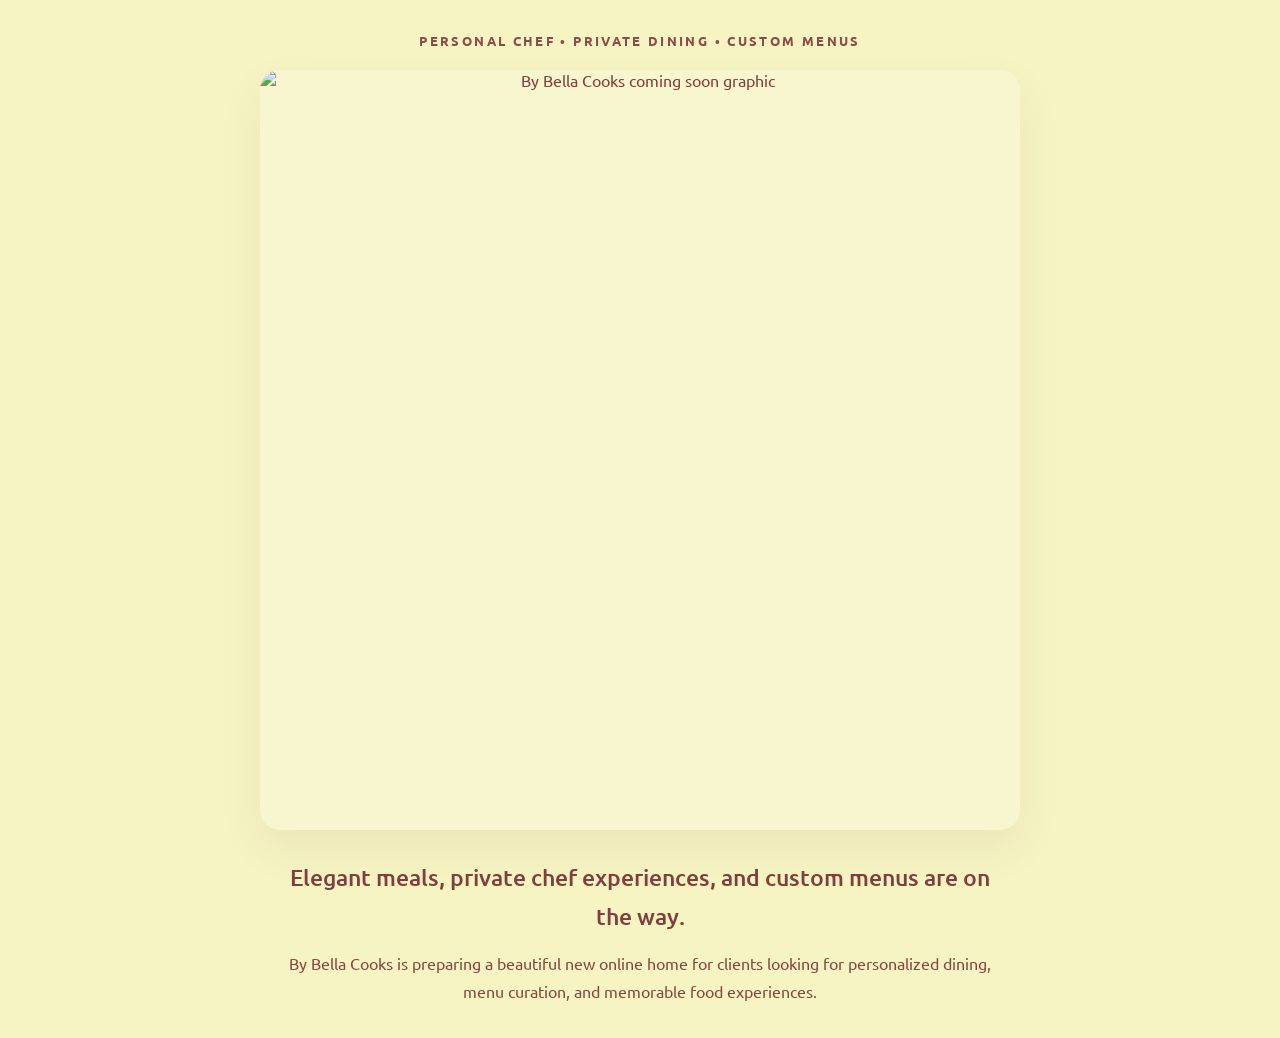
==== testing/index.html @ 1c9b0c50 "Create index.html" ====
<!DOCTYPE html>
<html lang="en">
<head>
  <meta charset="UTF-8">
  <meta http-equiv="X-UA-Compatible" content="IE=edge">
  <meta name="viewport" content="width=device-width, initial-scale=1.0">
  <title>By Bella Cooks | Personal Chef and Private Dining</title>
  <meta name="description" content="By Bella Cooks offers personal chef services, private dining, and beautifully prepared meals for a wide range of tastes and occasions.">
  <meta name="robots" content="index, follow, max-image-preview:large">
  <meta name="author" content="By Bella Cooks">
  <meta name="theme-color" content="#f6f4c3">
  <meta name="format-detection" content="telephone=no">

  <link rel="canonical" href="https://www.bybellacooks.com/">

  <link rel="icon" href="/favicon.ico" sizes="any">
  <link rel="icon" type="image/png" sizes="16x16" href="/favicon-16x16.png">
  <link rel="icon" type="image/png" sizes="32x32" href="/favicon-32x32.png">
  <link rel="apple-touch-icon" sizes="180x180" href="/apple-touch-icon.png">
  <link rel="manifest" href="/site.webmanifest">

  <meta property="og:locale" content="en_US">
  <meta property="og:type" content="website">
  <meta property="og:title" content="By Bella Cooks | Personal Chef and Private Dining">
  <meta property="og:description" content="Personal chef services, private dining, and thoughtfully prepared meals for intimate gatherings, events, and everyday luxury.">
  <meta property="og:url" content="https://www.bybellacooks.com/">
  <meta property="og:site_name" content="By Bella Cooks">
  <meta property="og:image" content="https://www.bybellacooks.com/bybellacooks_coming_soon.png">
  <meta property="og:image:alt" content="By Bella Cooks coming soon landing page">
  <meta property="og:image:width" content="1024">
  <meta property="og:image:height" content="1024">

  <meta name="twitter:card" content="summary_large_image">
  <meta name="twitter:title" content="By Bella Cooks | Personal Chef and Private Dining">
  <meta name="twitter:description" content="Personal chef services, private dining, and beautifully curated meals for a variety of tastes and occasions.">
  <meta name="twitter:image" content="https://www.bybellacooks.com/bybellacooks_coming_soon.png">
  <meta name="twitter:image:alt" content="By Bella Cooks coming soon landing page">

  <meta name="keywords" content="personal chef, private chef, chef services, meal prep, private dining, event catering, in-home chef, custom menus">

  <link rel="preconnect" href="https://fonts.googleapis.com">
  <link rel="preconnect" href="https://fonts.gstatic.com" crossorigin>
  <link href="https://fonts.googleapis.com/css2?family=Ubuntu:wght@400;500;700&display=swap" rel="stylesheet">

  <link rel="stylesheet" href="/assets/css/site.css">

  <script type="application/ld+json">
  {
    "@context": "https://schema.org",
    "@graph": [
      {
        "@type": "WebSite",
        "name": "By Bella Cooks",
        "url": "https://www.bybellacooks.com/",
        "description": "By Bella Cooks offers personal chef services, private dining, and thoughtfully prepared meals."
      },
      {
        "@type": "Person",
        "name": "Bella",
        "jobTitle": "Personal Chef",
        "brand": {
          "@type": "Brand",
          "name": "By Bella Cooks"
        },
        "worksFor": {
          "@type": "Organization",
          "name": "By Bella Cooks"
        },
        "description": "A personal chef specializing in a variety of cuisines, private dining experiences, and custom meal services.",
        "url": "https://www.bybellacooks.com/"
      }
    ]
  }
  </script>
</head>
<body>
  <a class="skip-link" href="#main">Skip to content</a>

  <main id="main" class="page">
    <section class="hero" aria-labelledby="hero-title">
      <div class="hero-inner">
        <p class="eyebrow">Personal Chef • Private Dining • Custom Menus</p>
        <h1 id="hero-title" class="visually-hidden">By Bella Cooks</h1>

        <div class="coming-soon-card">
          <img
            src="/bybellacooks_coming_soon.png"
            alt="By Bella Cooks coming soon graphic"
            width="1024"
            height="1024"
            loading="eager"
            fetchpriority="high"
          >
        </div>

        <div class="intro-copy">
          <p class="lead">
            Elegant meals, private chef experiences, and custom menus are on the way.
          </p>
          <p class="supporting-text">
            By Bella Cooks is preparing a beautiful new online home for clients looking for personalized dining, menu curation, and memorable food experiences.
          </p>
        </div>
      </div>
    </section>
  </main>

  <script src="/assets/js/site.js" defer></script>
</body>
</html>
---- assets/css/site.css ----
/* By Bella Cooks - site.css */

:root {
  --color-cream: #f6f4c3;
  --color-wine: #823d3d;
  --color-wine-soft: rgba(130, 61, 61, 0.12);
  --color-text: #823d3d;
  --font-primary: "Ubuntu", Arial, sans-serif;
  --font-script: "Safira March", "Brush Script MT", "Lucida Handwriting", cursive;
  --page-max: 1200px;
  --shadow-soft: 0 18px 40px rgba(130, 61, 61, 0.08);
  --transition-default: 180ms ease;
}

*,
*::before,
*::after {
  box-sizing: border-box;
}

html {
  scroll-behavior: smooth;
}

body {
  margin: 0;
  min-width: 320px;
  background: var(--color-cream);
  color: var(--color-text);
  font-family: var(--font-primary);
  text-rendering: optimizeLegibility;
  -webkit-font-smoothing: antialiased;
  -moz-osx-font-smoothing: grayscale;
}

img {
  display: block;
  max-width: 100%;
  height: auto;
}

a {
  color: inherit;
}

.skip-link {
  position: absolute;
  left: 1rem;
  top: -3rem;
  z-index: 999;
  padding: 0.75rem 1rem;
  background: var(--color-wine);
  color: var(--color-cream);
  border-radius: 0.5rem;
  text-decoration: none;
  transition: top var(--transition-default);
}

.skip-link:focus {
  top: 1rem;
}

.page {
  min-height: 100vh;
  display: grid;
  place-items: center;
  padding: 2rem 1.25rem;
}

.hero {
  width: 100%;
}

.hero-inner {
  width: min(100%, var(--page-max));
  margin: 0 auto;
  text-align: center;
}

.eyebrow {
  margin: 0 0 1.25rem;
  font-size: 0.82rem;
  line-height: 1.4;
  letter-spacing: 0.18em;
  text-transform: uppercase;
  font-weight: 700;
  color: var(--color-wine);
  opacity: 0.92;
}

.coming-soon-card {
  width: min(100%, 760px);
  margin: 0 auto;
  border-radius: 1.25rem;
  overflow: hidden;
  box-shadow: var(--shadow-soft);
  background: rgba(255, 255, 255, 0.18);
}

.coming-soon-card img {
  width: 100%;
}

.intro-copy {
  width: min(100%, 720px);
  margin: 1.75rem auto 0;
}

.lead {
  margin: 0;
  font-size: clamp(1.1rem, 2vw, 1.45rem);
  line-height: 1.65;
  font-weight: 500;
}

.supporting-text {
  margin: 0.85rem 0 0;
  font-size: 1rem;
  line-height: 1.8;
  opacity: 0.95;
}

.brand-bella {
  font-family: var(--font-primary);
}

.brand-cooks {
  font-family: var(--font-script);
}

.visually-hidden {
  position: absolute;
  width: 1px;
  height: 1px;
  padding: 0;
  margin: -1px;
  overflow: hidden;
  clip: rect(0, 0, 0, 0);
  white-space: nowrap;
  border: 0;
}

@media (max-width: 767px) {
  .page {
    padding: 1.25rem 1rem 2rem;
  }

  .eyebrow {
    font-size: 0.72rem;
    letter-spacing: 0.16em;
    margin-bottom: 0.9rem;
  }

  .intro-copy {
    margin-top: 1.25rem;
  }

  .lead {
    font-size: 1rem;
  }

  .supporting-text {
    font-size: 0.95rem;
    line-height: 1.7;
  }
}

@media (prefers-reduced-motion: reduce) {
  html {
    scroll-behavior: auto;
  }

  *,
  *::before,
  *::after {
    animation-duration: 0.01ms !important;
    animation-iteration-count: 1 !important;
    transition-duration: 0.01ms !important;
  }
}
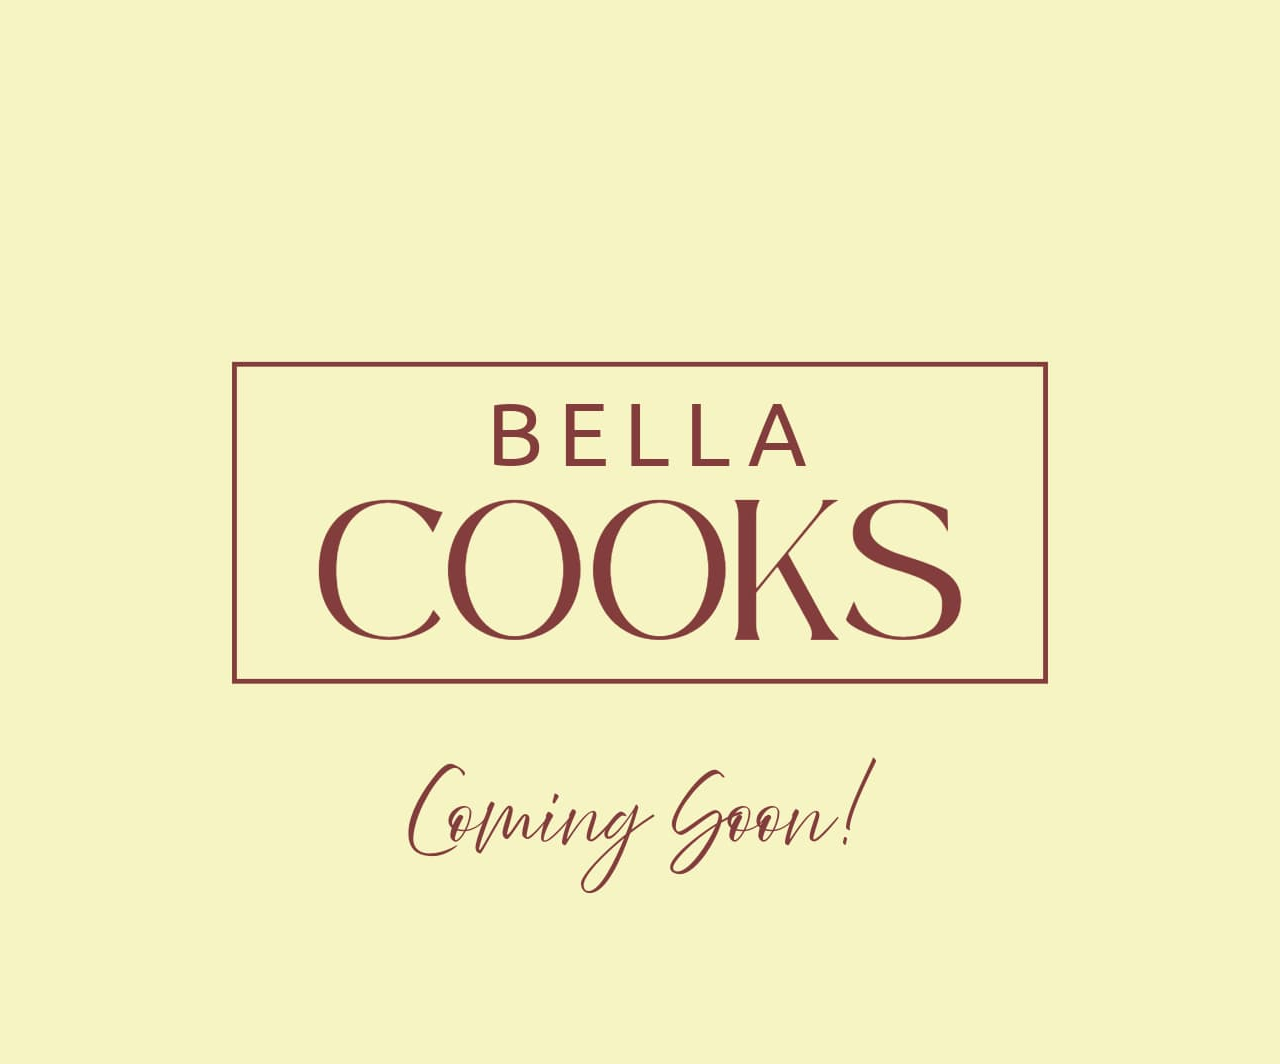
==== commit 8dfc8146: "Update index.html" ====
--- a/testing/index.html
+++ b/testing/index.html
@@ -2,107 +2,41 @@
 <html lang="en">
 <head>
   <meta charset="UTF-8">
-  <meta http-equiv="X-UA-Compatible" content="IE=edge">
   <meta name="viewport" content="width=device-width, initial-scale=1.0">
-  <title>By Bella Cooks | Personal Chef and Private Dining</title>
-  <meta name="description" content="By Bella Cooks offers personal chef services, private dining, and beautifully prepared meals for a wide range of tastes and occasions.">
-  <meta name="robots" content="index, follow, max-image-preview:large">
-  <meta name="author" content="By Bella Cooks">
+  <title>By Bella Cooks</title>
+
+  <!-- SEO -->
+  <meta name="description" content="By Bella Cooks - Personal chef services and private dining experiences. Coming soon.">
+  <meta name="robots" content="index, follow">
   <meta name="theme-color" content="#f6f4c3">
-  <meta name="format-detection" content="telephone=no">
 
-  <link rel="canonical" href="https://www.bybellacooks.com/">
+  <!-- Favicon (round logo) -->
+  <link rel="icon" type="image/png" href="/bybellacooks_logo_transparent_round.png">
+  <link rel="apple-touch-icon" href="/bybellacooks_logo_transparent_round.png">
 
-  <link rel="icon" href="/favicon.ico" sizes="any">
-  <link rel="icon" type="image/png" sizes="16x16" href="/favicon-16x16.png">
-  <link rel="icon" type="image/png" sizes="32x32" href="/favicon-32x32.png">
-  <link rel="apple-touch-icon" sizes="180x180" href="/apple-touch-icon.png">
-  <link rel="manifest" href="/site.webmanifest">
+  <!-- Open Graph -->
+  <meta property="og:title" content="By Bella Cooks">
+  <meta property="og:description" content="Personal chef services and private dining. Coming soon.">
+  <meta property="og:type" content="website">
+  <meta property="og:url" content="https://www.bybellacooks.com/">
+  <meta property="og:image" content="https://www.bybellacooks.com/assets/bybellacooks_coming_soon.jpg">
 
-  <meta property="og:locale" content="en_US">
-  <meta property="og:type" content="website">
-  <meta property="og:title" content="By Bella Cooks | Personal Chef and Private Dining">
-  <meta property="og:description" content="Personal chef services, private dining, and thoughtfully prepared meals for intimate gatherings, events, and everyday luxury.">
-  <meta property="og:url" content="https://www.bybellacooks.com/">
-  <meta property="og:site_name" content="By Bella Cooks">
-  <meta property="og:image" content="https://www.bybellacooks.com/bybellacooks_coming_soon.png">
-  <meta property="og:image:alt" content="By Bella Cooks coming soon landing page">
-  <meta property="og:image:width" content="1024">
-  <meta property="og:image:height" content="1024">
-
+  <!-- Twitter -->
   <meta name="twitter:card" content="summary_large_image">
-  <meta name="twitter:title" content="By Bella Cooks | Personal Chef and Private Dining">
-  <meta name="twitter:description" content="Personal chef services, private dining, and beautifully curated meals for a variety of tastes and occasions.">
-  <meta name="twitter:image" content="https://www.bybellacooks.com/bybellacooks_coming_soon.png">
-  <meta name="twitter:image:alt" content="By Bella Cooks coming soon landing page">
-
-  <meta name="keywords" content="personal chef, private chef, chef services, meal prep, private dining, event catering, in-home chef, custom menus">
-
-  <link rel="preconnect" href="https://fonts.googleapis.com">
-  <link rel="preconnect" href="https://fonts.gstatic.com" crossorigin>
-  <link href="https://fonts.googleapis.com/css2?family=Ubuntu:wght@400;500;700&display=swap" rel="stylesheet">
+  <meta name="twitter:title" content="By Bella Cooks">
+  <meta name="twitter:description" content="Personal chef services and private dining. Coming soon.">
+  <meta name="twitter:image" content="https://www.bybellacooks.com/assets/bybellacooks_coming_soon.jpg">
 
   <link rel="stylesheet" href="/assets/css/site.css">
-
-  <script type="application/ld+json">
-  {
-    "@context": "https://schema.org",
-    "@graph": [
-      {
-        "@type": "WebSite",
-        "name": "By Bella Cooks",
-        "url": "https://www.bybellacooks.com/",
-        "description": "By Bella Cooks offers personal chef services, private dining, and thoughtfully prepared meals."
-      },
-      {
-        "@type": "Person",
-        "name": "Bella",
-        "jobTitle": "Personal Chef",
-        "brand": {
-          "@type": "Brand",
-          "name": "By Bella Cooks"
-        },
-        "worksFor": {
-          "@type": "Organization",
-          "name": "By Bella Cooks"
-        },
-        "description": "A personal chef specializing in a variety of cuisines, private dining experiences, and custom meal services.",
-        "url": "https://www.bybellacooks.com/"
-      }
-    ]
-  }
-  </script>
 </head>
 <body>
-  <a class="skip-link" href="#main">Skip to content</a>
 
-  <main id="main" class="page">
-    <section class="hero" aria-labelledby="hero-title">
-      <div class="hero-inner">
-        <p class="eyebrow">Personal Chef • Private Dining • Custom Menus</p>
-        <h1 id="hero-title" class="visually-hidden">By Bella Cooks</h1>
-
-        <div class="coming-soon-card">
-          <img
-            src="/bybellacooks_coming_soon.png"
-            alt="By Bella Cooks coming soon graphic"
-            width="1024"
-            height="1024"
-            loading="eager"
-            fetchpriority="high"
-          >
-        </div>
-
-        <div class="intro-copy">
-          <p class="lead">
-            Elegant meals, private chef experiences, and custom menus are on the way.
-          </p>
-          <p class="supporting-text">
-            By Bella Cooks is preparing a beautiful new online home for clients looking for personalized dining, menu curation, and memorable food experiences.
-          </p>
-        </div>
-      </div>
-    </section>
+  <main class="page">
+    <img 
+      src="/assets/bybellacooks_coming_soon.jpg" 
+      alt="By Bella Cooks Coming Soon"
+      class="hero-image"
+    >
   </main>
 
   <script src="/assets/js/site.js" defer></script>
